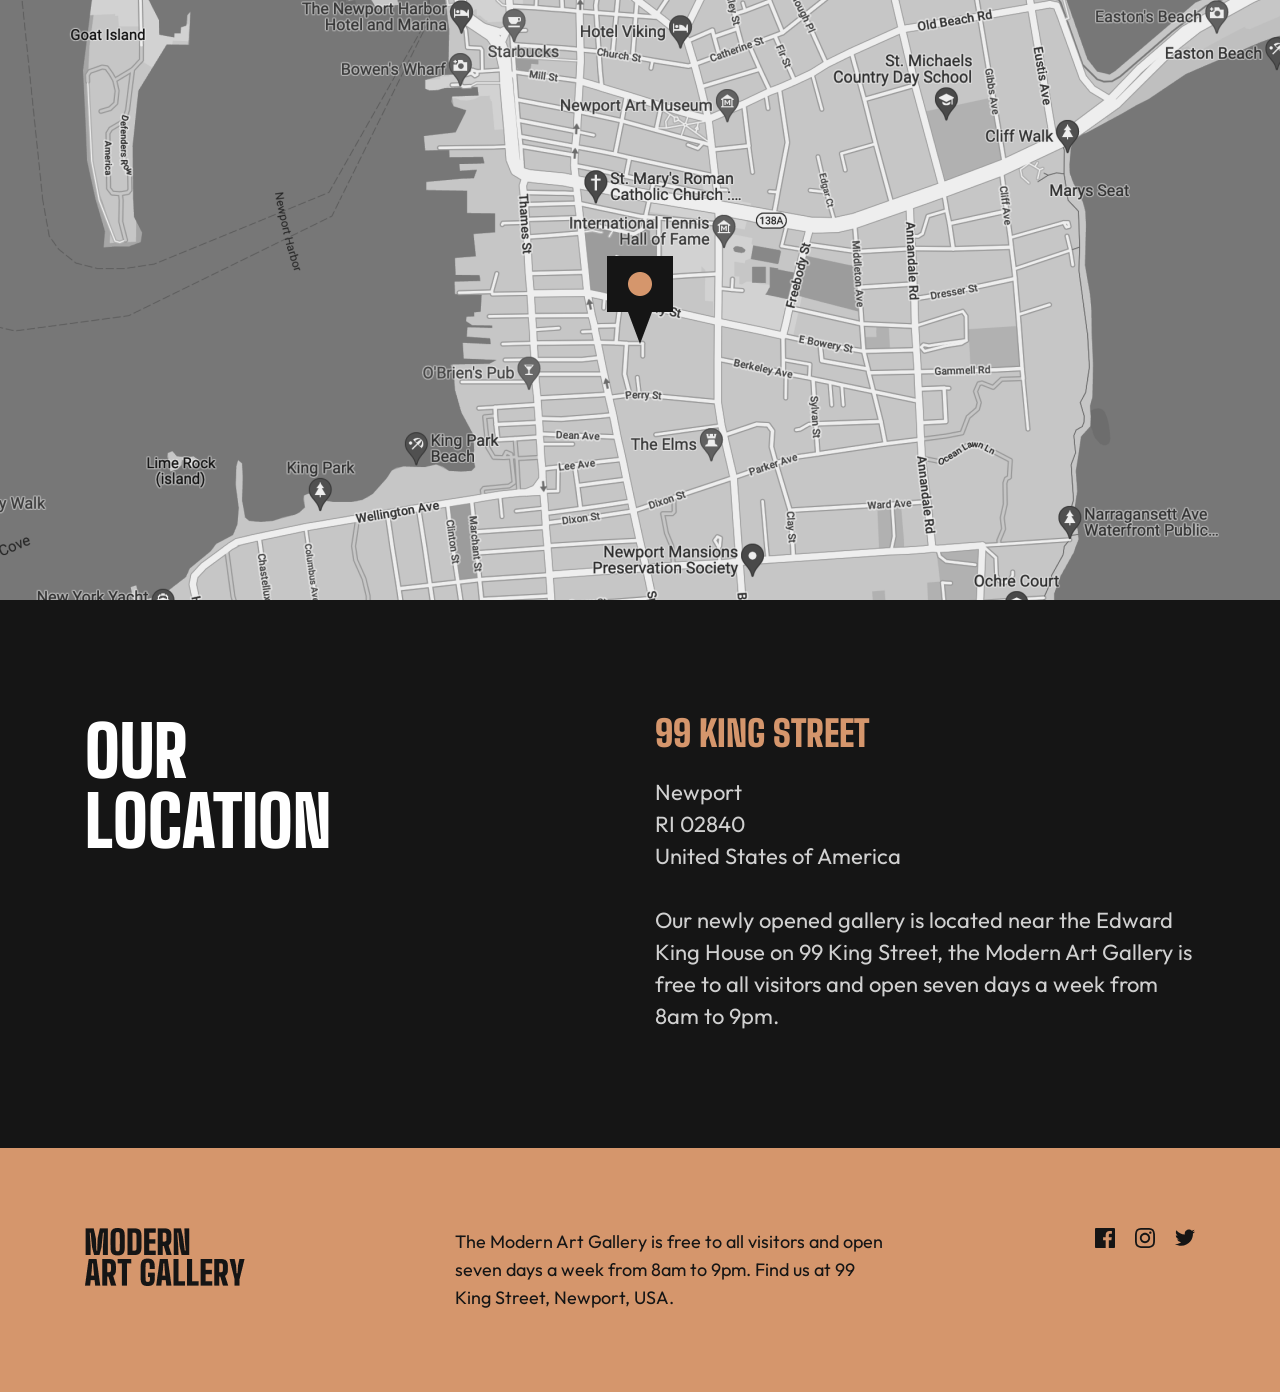
==== pages/page2.html @ 120adc65 "Art-gallery-website" ====
<!DOCTYPE html>
<html lang="en">
  <head>
    <meta charset="UTF-8" />
    <meta name="viewport" content="width=device-width, initial-scale=1.0" />
    <link rel="stylesheet" href="../styles/page2.css" />
    <title>Document</title>
  </head>
  <body>
    <header>
      <img class="map" src="../images/Maps.png" alt="" />
    </header>
    <section>
      <div>
        <h1>OUR LOCATION</h1>
        <div class="section_text">
          <div class="sub_text">
            <p class="king">99 KING STREET</p>
            <p class="location0">
              Newport <br />
              RI 02840 <br />
              United States of America
            </p>
          </div>
          <div class="section_text_end">
            <p>
              Our newly opened gallery is located near the Edward King House on
              99 King Street, the Modern Art Gallery is free to all visitors and
              open seven days a week from 8am to 9pm.
            </p>
          </div>
        </div>
      </div>
    </section>
    <footer class="footer_container">
      <div class="ending">
        <div>
          <img
            src="../images/MODERNARTGALLERY (BLACK).png"
            alt="MODERNARTGALLERY"
          />
        </div>
        <div class="location">
          <p>
            The Modern Art Gallery is free to all visitors and open seven days a
            week from 8am to 9pm. Find us at 99 King Street, Newport, USA.
          </p>
        </div>
        <div class="icon_container">
          <img
            class="icon"
            src="../icons/Facebook(Black).svg"
            alt="facebook icon"
          />
          <img
            class="icon"
            src="../icons/Instagram(Black).svg"
            alt="instagram icon"
          />
          <img
            class="icon"
            src="../icons/Twitter(Black).svg"
            alt="twitter icon"
          />
        </div>
      </div>
    </footer>
  </body>
</html>
---- styles/page2.css ----
@import url("https://fonts.googleapis.com/css2?family=Big+Shoulders:opsz,wght@10..72,100..900&display=swap");
@import url("https://fonts.googleapis.com/css2?family=Outfit:wght@100..900&display=swap");

* {
  margin: 0;
  box-sizing: border-box;
}

body {
  display: flex;
  justify-content: center;
  align-items: center;
  flex-direction: column;
}

header {
  max-width: 1440px;
  height: 600px;
}

.map {
  max-width: 1440px;
  height: 600px;
}

section {
  display: flex;
  justify-content: center;
  align-items: center;
  width: 1440px;
  height: 548px;
  background-color: rgba(21, 21, 21, 1);
}

section > div {
  justify-content: space-between;
  width: 1110px;
  height: 316px;
  display: flex;
}

h1 {
  font-family: "Big Shoulders";
  font-weight: 900;
  font-style: Black;
  font-size: 70px;
  line-height: 70px;
  letter-spacing: 0px;
  text-transform: uppercase;
  color: white;
  width: 350px;
  height: 140px;
}

.section_text {
  display: flex;
  flex-direction: column;
  justify-content: space-between;
}

.sub_text {
  width: 445px;
  height: 156px;
  display: flex;
  flex-direction: column;
  justify-content: space-between;
}

.location0 {
  font-family: "Outfit";
  font-weight: 400;
  font-style: Light;
  font-size: 22px;
  line-height: 32px;
  letter-spacing: 0px;
}

.section_text_end > p {
  font-family: "Outfit";
  font-weight: 400;
  font-style: Light;
  font-size: 22px;
  line-height: 32px;
  letter-spacing: 0px;
  width: 540px;
  height: 128px;
}

p {
  color: rgba(255, 255, 255, 0.8);
}

.king {
  font-family: "Big Shoulders";
  font-weight: 900;
  font-style: Black;
  font-size: 36px;
  line-height: 36px;
  letter-spacing: 0px;
  text-transform: uppercase;
  color: rgba(213, 150, 108, 1);
}

.footer_container {
  display: flex;
  justify-content: center;
  align-items: center;
  width: 1440px;
  height: 244px;
  background-color: rgba(213, 150, 108, 1);
}

.ending {
  display: flex;
  max-width: 1110px;
  width: 100%;
  height: 84px;
  justify-content: space-between;
  background-color: rgba(213, 150, 108, 1);
}

.ending > div > h3 {
  font-family: "Big Shoulders";
  width: 159.57235717773438px;
  height: 58px;
  color: white;
}

.ending > div > p {
  font-family: "Outfit";
  font-weight: 400;
  font-size: 18px;
  line-height: 28px;
  letter-spacing: 0px;
  color: rgba(21, 21, 21, 1);
}

.location {
  width: 430px;
  height: 84px;
}

.icon_container {
  display: flex;
  justify-content: space-between;
  width: 100px;
}

.icon {
  width: 20px;
  height: 20px;
}
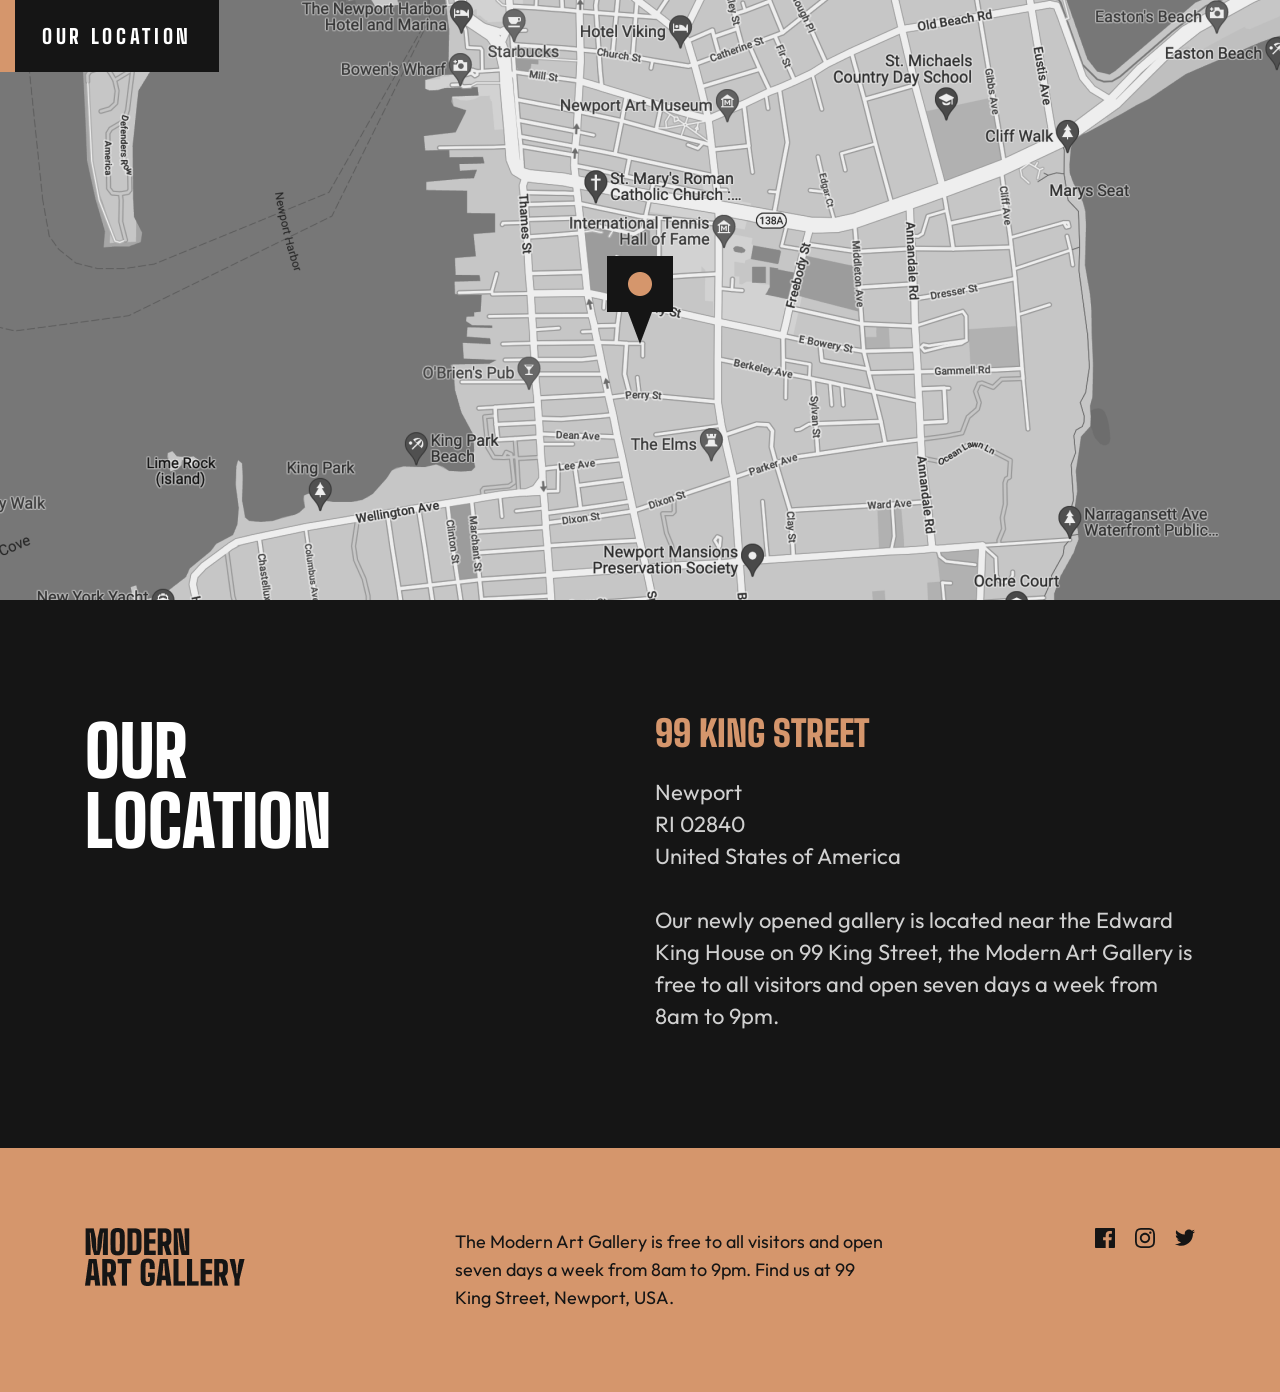
==== commit ff119367: "art-gallery-website" ====
--- a/pages/page2.html
+++ b/pages/page2.html
@@ -8,6 +8,13 @@
   </head>
   <body>
     <header>
+      <div class="button_box">
+        <a href="../index.html"
+          ><button class="locator">
+            <img src="../icons/Locator2.svg" alt="icon" /></button
+        ></a>
+        <a href="../index.html"><button class="link">OUR LOCATION</button></a>
+      </div>
       <img class="map" src="../images/Maps.png" alt="" />
     </header>
     <section>
--- a/styles/page2.css
+++ b/styles/page2.css
@@ -13,7 +13,21 @@
   flex-direction: column;
 }
 
+.button_box {
+  display: flex;
+  position: absolute;
+  left: 39px;
+}
+
+.locator {
+  width: 56px;
+  height: 72px;
+  background-color: rgba(213, 150, 108, 1);
+  border: none;
+}
+
 header {
+  position: relative;
   max-width: 1440px;
   height: 600px;
 }
@@ -150,3 +164,16 @@
   width: 20px;
   height: 20px;
 }
+
+.link {
+  width: 204px;
+  height: 72px;
+  font-family: "Big Shoulders", sans-serif;
+  font-weight: 800;
+  font-size: 20px;
+  line-height: 100%;
+  letter-spacing: 3.64px;
+  background-color: rgba(21, 21, 21, 1);
+  color: white;
+  border: none;
+}
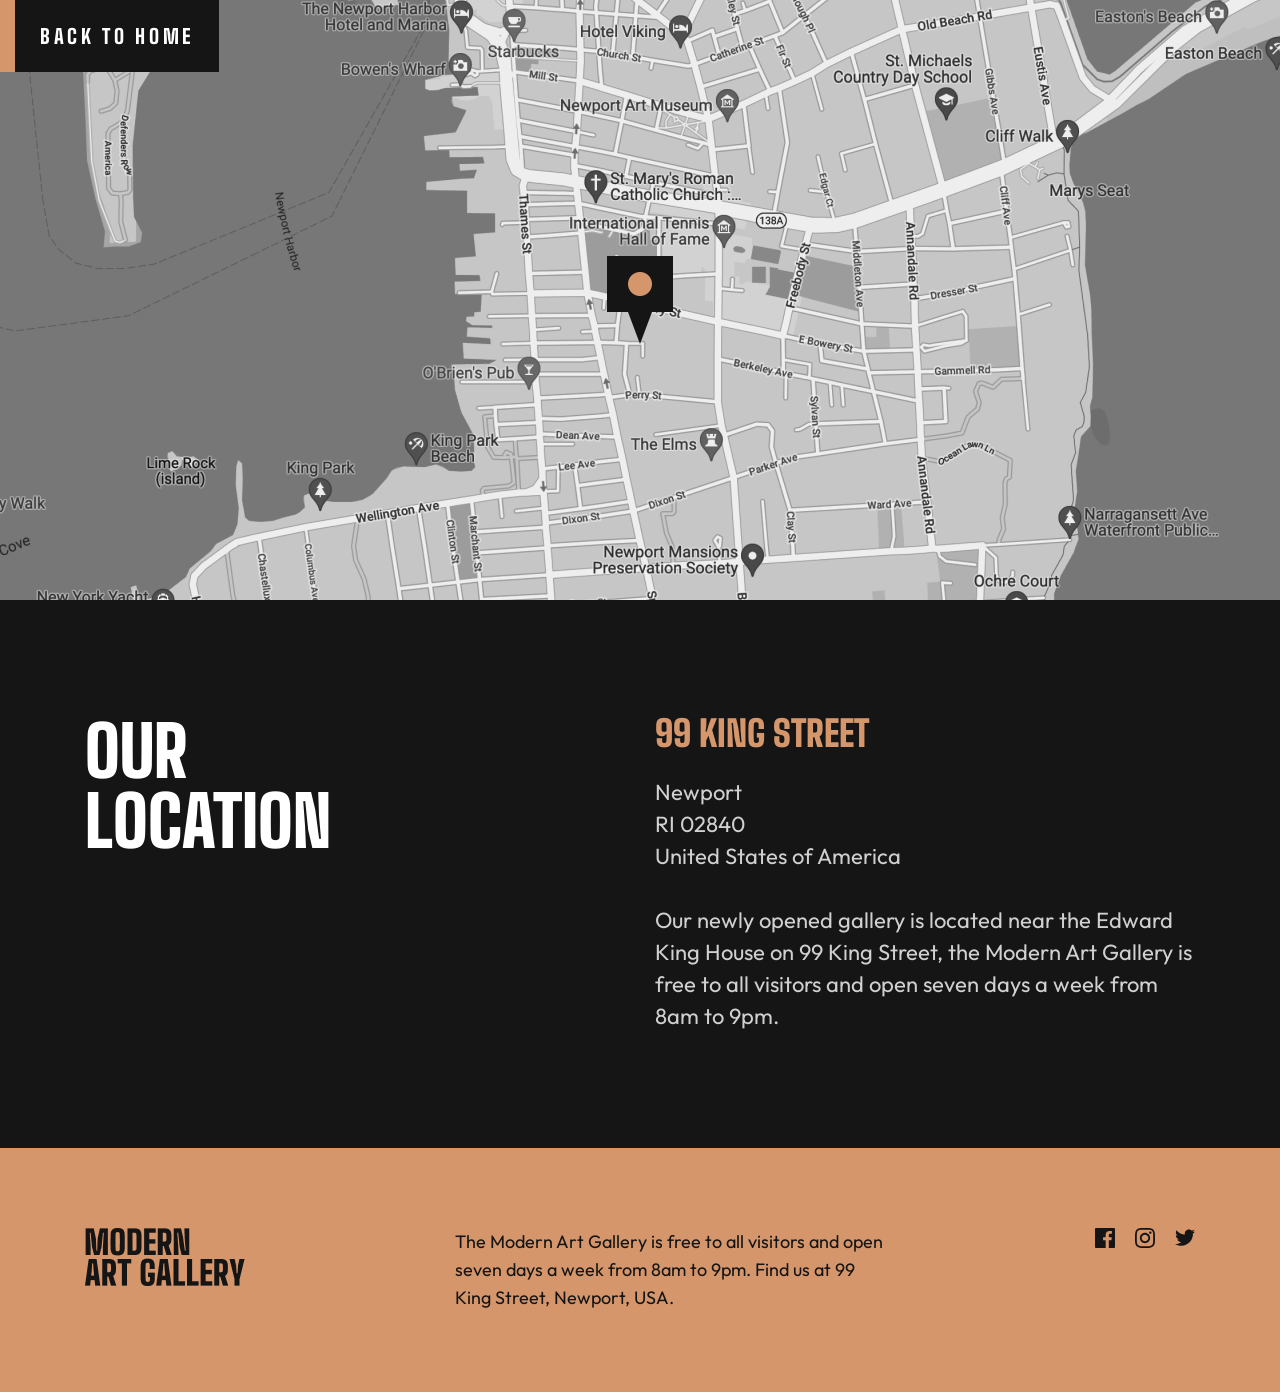
==== commit 18d46596: "art-gallery-website" ====
--- a/pages/page2.html
+++ b/pages/page2.html
@@ -13,7 +13,7 @@
           ><button class="locator">
             <img src="../icons/Locator2.svg" alt="icon" /></button
         ></a>
-        <a href="../index.html"><button class="link">OUR LOCATION</button></a>
+        <a href="../index.html"><button class="link">BACK TO HOME</button></a>
       </div>
       <img class="map" src="../images/Maps.png" alt="" />
     </header>
--- a/styles/page2.css
+++ b/styles/page2.css
@@ -165,6 +165,12 @@
   height: 20px;
 }
 
+.icon:hover {
+  filter: brightness(0) saturate(100%) invert(100%) sepia(0%) saturate(7486%)
+    hue-rotate(149deg) brightness(106%) contrast(104%);
+  cursor: pointer;
+}
+
 .link {
   width: 204px;
   height: 72px;
@@ -177,3 +183,13 @@
   color: white;
   border: none;
 }
+
+.button_box:hover .link {
+  background-color: rgba(213, 150, 108, 1);
+  cursor: pointer;
+}
+
+.button_box:hover .locator {
+  background-color: black;
+  cursor: pointer;
+}
